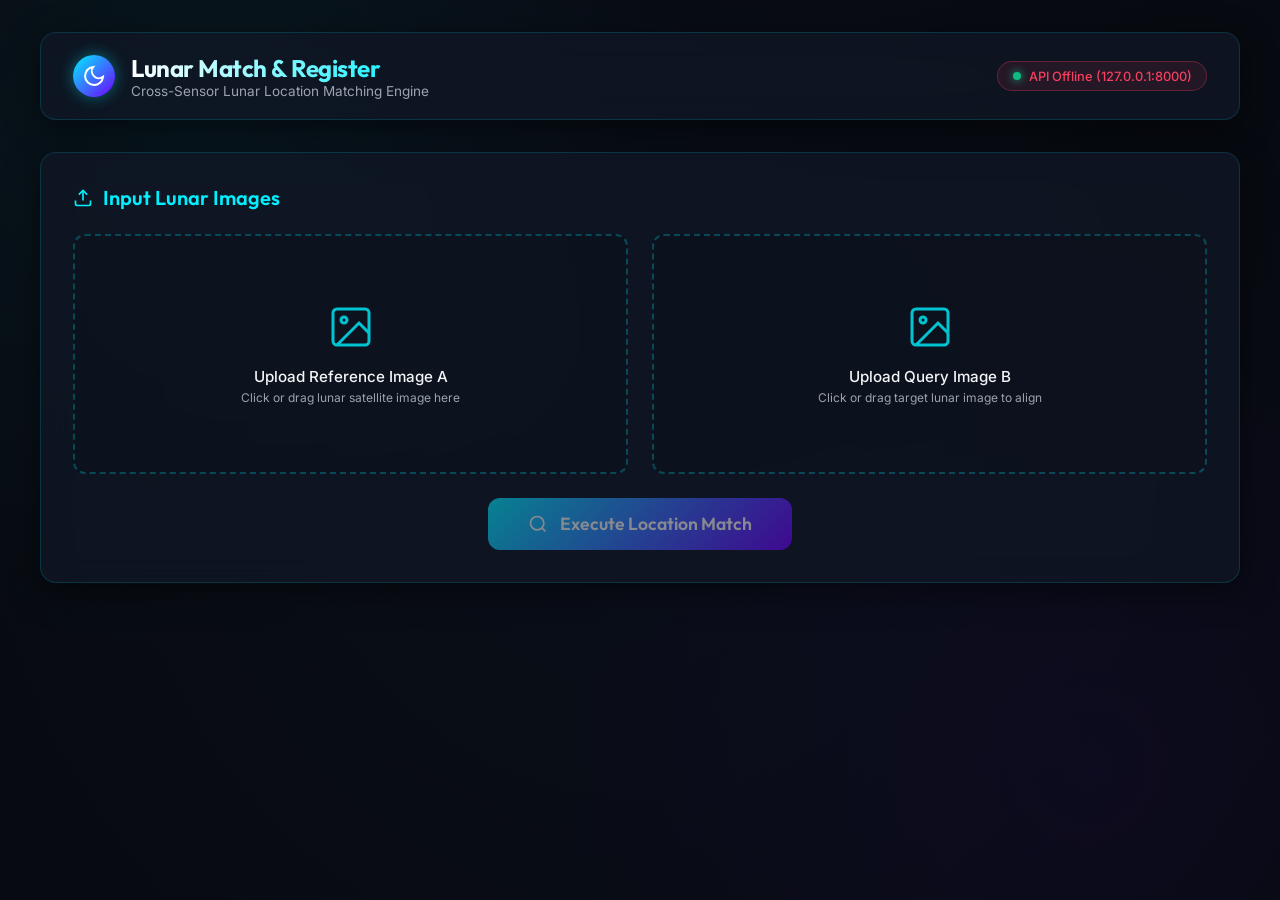
==== Lunar_matching_frontend.html @ 59555506 "made it into an api" ====
<!DOCTYPE html>
<html lang="en">
<head>
  <meta charset="UTF-8">
  <meta name="viewport" content="width=device-width, initial-scale=1.0">
  <title>Cross-Sensor Lunar Location Matching Engine</title>
  <link rel="preconnect" href="https://fonts.googleapis.com">
  <link rel="preconnect" href="https://fonts.gstatic.com" crossorigin>
  <link href="https://fonts.googleapis.com/css2?family=Inter:wght@300;400;500;600;700&family=Outfit:wght@400;500;600;700;800&family=JetBrains+Mono:wght@400;500&display=swap" rel="stylesheet">
  <style>
    :root {
      --bg-dark: #070a10;
      --card-bg: rgba(16, 23, 38, 0.75);
      --card-border: rgba(0, 240, 255, 0.15);
      --card-hover-border: rgba(0, 240, 255, 0.4);
      --accent-cyan: #00f0ff;
      --accent-purple: #7000ff;
      --accent-emerald: #10b981;
      --accent-amber: #f59e0b;
      --accent-rose: #f43f5e;
      --text-main: #f3f4f6;
      --text-muted: #9ca3af;
      --font-heading: 'Outfit', sans-serif;
      --font-body: 'Inter', sans-serif;
      --font-mono: 'JetBrains Mono', monospace;
    }

    * {
      box-sizing: border-box;
      margin: 0;
      padding: 0;
    }

    body {
      background-color: var(--bg-dark);
      background-image: 
        radial-gradient(circle at 15% 15%, rgba(0, 240, 255, 0.05) 0%, transparent 40%),
        radial-gradient(circle at 85% 85%, rgba(112, 0, 255, 0.05) 0%, transparent 40%),
        radial-gradient(circle at 50% 50%, rgba(10, 15, 26, 0.9) 0%, #070a10 100%);
      color: var(--text-main);
      font-family: var(--font-body);
      min-height: 100vh;
      display: flex;
      flex-direction: column;
      align-items: center;
      padding: 2rem 1.5rem;
    }

    /* Glassmorphism Container */
    .glass-panel {
      background: var(--card-bg);
      backdrop-filter: blur(16px);
      -webkit-backdrop-filter: blur(16px);
      border: 1px solid var(--card-border);
      border-radius: 16px;
      box-shadow: 0 8px 32px 0 rgba(0, 0, 0, 0.5);
      transition: all 0.3s ease;
    }

    .glass-panel:hover {
      border-color: var(--card-hover-border);
    }

    /* Header */
    header {
      width: 100%;
      max-width: 1200px;
      margin-bottom: 2rem;
      display: flex;
      justify-content: space-between;
      align-items: center;
      padding: 1.25rem 2rem;
    }

    .logo-container {
      display: flex;
      align-items: center;
      gap: 1rem;
    }

    .moon-icon {
      width: 42px;
      height: 42px;
      background: linear-gradient(135deg, var(--accent-cyan), var(--accent-purple));
      border-radius: 50%;
      display: flex;
      align-items: center;
      justify-content: center;
      box-shadow: 0 0 15px rgba(0, 240, 255, 0.4);
    }

    .moon-icon svg {
      width: 24px;
      height: 24px;
      fill: none;
      stroke: #ffffff;
      stroke-width: 2;
    }

    h1 {
      font-family: var(--font-heading);
      font-size: 1.5rem;
      font-weight: 700;
      background: linear-gradient(90deg, #ffffff, var(--accent-cyan));
      -webkit-background-clip: text;
      -webkit-text-fill-color: transparent;
      letter-spacing: -0.02em;
    }

    .subtitle {
      font-size: 0.85rem;
      color: var(--text-muted);
    }

    /* Health Badge */
    .status-badge {
      display: inline-flex;
      align-items: center;
      gap: 0.5rem;
      padding: 0.4rem 0.9rem;
      border-radius: 9999px;
      font-size: 0.8rem;
      font-weight: 500;
      background: rgba(16, 185, 129, 0.1);
      border: 1px solid rgba(16, 185, 129, 0.3);
      color: var(--accent-emerald);
    }

    .status-dot {
      width: 8px;
      height: 8px;
      border-radius: 50%;
      background-color: var(--accent-emerald);
      box-shadow: 0 0 8px var(--accent-emerald);
      animation: pulse 2s infinite;
    }

    @keyframes pulse {
      0% { opacity: 1; transform: scale(1); }
      50% { opacity: 0.4; transform: scale(1.2); }
      100% { opacity: 1; transform: scale(1); }
    }

    /* Main Grid */
    main {
      width: 100%;
      max-width: 1200px;
      display: grid;
      grid-template-columns: 1fr;
      gap: 2rem;
    }

    /* Upload Section */
    .upload-section {
      padding: 2rem;
    }

    .section-title {
      font-family: var(--font-heading);
      font-size: 1.25rem;
      font-weight: 600;
      margin-bottom: 1.5rem;
      display: flex;
      align-items: center;
      gap: 0.6rem;
      color: var(--accent-cyan);
    }

    .dropzone-grid {
      display: grid;
      grid-template-columns: 1fr 1fr;
      gap: 1.5rem;
      margin-bottom: 1.5rem;
    }

    @media (max-width: 768px) {
      .dropzone-grid { grid-template-columns: 1fr; }
    }

    .dropzone {
      border: 2px dashed rgba(0, 240, 255, 0.25);
      border-radius: 12px;
      padding: 2rem 1rem;
      text-align: center;
      cursor: pointer;
      background: rgba(10, 15, 26, 0.4);
      transition: all 0.25s ease;
      position: relative;
      overflow: hidden;
      min-height: 240px;
      display: flex;
      flex-direction: column;
      align-items: center;
      justify-content: center;
    }

    .dropzone:hover, .dropzone.dragover {
      border-color: var(--accent-cyan);
      background: rgba(0, 240, 255, 0.04);
      box-shadow: 0 0 20px rgba(0, 240, 255, 0.15);
    }

    .dropzone input[type="file"] {
      display: none;
    }

    .upload-icon {
      width: 48px;
      height: 48px;
      margin-bottom: 1rem;
      color: var(--accent-cyan);
      opacity: 0.8;
      transition: transform 0.2s ease;
    }

    .dropzone:hover .upload-icon {
      transform: translateY(-4px);
      opacity: 1;
    }

    .dropzone-text {
      font-size: 0.95rem;
      font-weight: 500;
      color: var(--text-main);
      margin-bottom: 0.3rem;
    }

    .dropzone-subtext {
      font-size: 0.75rem;
      color: var(--text-muted);
    }

    .preview-container {
      width: 100%;
      height: 100%;
      position: absolute;
      top: 0;
      left: 0;
      background: #0d1320;
      display: none;
      flex-direction: column;
      align-items: center;
      justify-content: center;
      padding: 0.75rem;
    }

    .preview-img {
      max-width: 100%;
      max-height: 160px;
      object-fit: contain;
      border-radius: 8px;
      border: 1px solid rgba(255, 255, 255, 0.1);
    }

    .preview-meta {
      font-size: 0.75rem;
      color: var(--text-muted);
      margin-top: 0.5rem;
      font-family: var(--font-mono);
    }

    .clear-btn {
      position: absolute;
      top: 10px;
      right: 10px;
      background: rgba(244, 63, 94, 0.2);
      border: 1px solid rgba(244, 63, 94, 0.4);
      color: var(--accent-rose);
      border-radius: 50%;
      width: 28px;
      height: 28px;
      display: flex;
      align-items: center;
      justify-content: center;
      cursor: pointer;
      transition: all 0.2s;
    }

    .clear-btn:hover {
      background: var(--accent-rose);
      color: #fff;
    }

    /* Action Button */
    .submit-container {
      display: flex;
      justify-content: center;
    }

    .match-btn {
      background: linear-gradient(135deg, var(--accent-cyan), var(--accent-purple));
      color: #ffffff;
      font-family: var(--font-heading);
      font-size: 1.1rem;
      font-weight: 600;
      border: none;
      padding: 0.9rem 2.5rem;
      border-radius: 12px;
      cursor: pointer;
      box-shadow: 0 4px 20px rgba(0, 240, 255, 0.3);
      transition: all 0.3s ease;
      display: flex;
      align-items: center;
      gap: 0.75rem;
    }

    .match-btn:hover:not(:disabled) {
      transform: translateY(-2px);
      box-shadow: 0 6px 25px rgba(0, 240, 255, 0.5);
    }

    .match-btn:disabled {
      opacity: 0.5;
      cursor: not-allowed;
      box-shadow: none;
    }

    /* Progress & Live Console Section */
    .progress-section {
      padding: 2rem;
      display: none;
    }

    .progress-header {
      display: flex;
      justify-content: space-between;
      align-items: center;
      margin-bottom: 1rem;
    }

    .stage-title {
      font-family: var(--font-heading);
      font-size: 1.1rem;
      color: var(--accent-cyan);
    }

    .progress-percent {
      font-family: var(--font-mono);
      font-size: 1.25rem;
      font-weight: 700;
      color: var(--accent-cyan);
    }

    .progress-bar-bg {
      width: 100%;
      height: 10px;
      background: rgba(255, 255, 255, 0.05);
      border-radius: 9999px;
      overflow: hidden;
      margin-bottom: 1.5rem;
      border: 1px solid rgba(0, 240, 255, 0.2);
    }

    .progress-bar-fill {
      height: 100%;
      width: 0%;
      background: linear-gradient(90deg, var(--accent-purple), var(--accent-cyan));
      border-radius: 9999px;
      transition: width 0.3s ease;
      box-shadow: 0 0 12px var(--accent-cyan);
    }

    .console-box {
      background: #080c14;
      border: 1px solid rgba(255, 255, 255, 0.08);
      border-radius: 8px;
      padding: 1rem;
      font-family: var(--font-mono);
      font-size: 0.8rem;
      color: #a7f3d0;
      max-height: 140px;
      overflow-y: auto;
      display: flex;
      flex-direction: column;
      gap: 0.4rem;
    }

    .console-line {
      display: flex;
      gap: 0.75rem;
    }

    .console-time {
      color: var(--text-muted);
    }

    /* Results Dashboard */
    .results-section {
      padding: 2rem;
      display: none;
    }

    .results-banner {
      padding: 1rem 1.5rem;
      border-radius: 12px;
      display: flex;
      align-items: center;
      justify-content: space-between;
      margin-bottom: 2rem;
    }

    .results-banner.success {
      background: rgba(16, 185, 129, 0.15);
      border: 1px solid rgba(16, 185, 129, 0.4);
      color: var(--accent-emerald);
    }

    .results-banner.uncertain {
      background: rgba(245, 158, 11, 0.15);
      border: 1px solid rgba(245, 158, 11, 0.4);
      color: var(--accent-amber);
    }

    .banner-title {
      font-family: var(--font-heading);
      font-size: 1.3rem;
      font-weight: 700;
      display: flex;
      align-items: center;
      gap: 0.6rem;
    }

    /* Metrics Grid */
    .metrics-grid {
      display: grid;
      grid-template-columns: repeat(auto-fit, minmax(200px, 1fr));
      gap: 1.25rem;
      margin-bottom: 2.5rem;
    }

    .metric-card {
      background: rgba(10, 15, 26, 0.5);
      border: 1px solid rgba(255, 255, 255, 0.08);
      border-radius: 12px;
      padding: 1.25rem;
      display: flex;
      flex-direction: column;
    }

    .metric-label {
      font-size: 0.8rem;
      color: var(--text-muted);
      margin-bottom: 0.5rem;
    }

    .metric-value {
      font-family: var(--font-heading);
      font-size: 1.6rem;
      font-weight: 700;
      color: var(--text-main);
    }

    .metric-sub {
      font-size: 0.75rem;
      color: var(--accent-cyan);
      margin-top: 0.25rem;
      font-family: var(--font-mono);
    }

    /* Transform Details Box */
    .transform-box {
      background: rgba(10, 15, 26, 0.6);
      border: 1px solid rgba(0, 240, 255, 0.2);
      border-radius: 12px;
      padding: 1.25rem;
      margin-bottom: 2.5rem;
      font-family: var(--font-mono);
      font-size: 0.85rem;
    }

    .transform-title {
      font-family: var(--font-heading);
      font-size: 1rem;
      color: var(--accent-cyan);
      margin-bottom: 0.75rem;
    }

    .transform-values {
      display: grid;
      grid-template-columns: repeat(auto-fit, minmax(180px, 1fr));
      gap: 1rem;
    }

    /* Visualizations Tabs & Gallery */
    .viz-header {
      font-family: var(--font-heading);
      font-size: 1.25rem;
      color: var(--accent-cyan);
      margin-bottom: 1rem;
    }

    .viz-tabs {
      display: flex;
      gap: 0.5rem;
      border-bottom: 1px solid rgba(255, 255, 255, 0.1);
      margin-bottom: 1.5rem;
      overflow-x: auto;
    }

    .tab-btn {
      background: none;
      border: none;
      color: var(--text-muted);
      font-size: 0.9rem;
      font-weight: 500;
      padding: 0.75rem 1.25rem;
      cursor: pointer;
      border-bottom: 2px solid transparent;
      transition: all 0.2s ease;
      white-space: nowrap;
    }

    .tab-btn.active {
      color: var(--accent-cyan);
      border-bottom-color: var(--accent-cyan);
    }

    .tab-btn:hover:not(.active) {
      color: var(--text-main);
    }

    .viz-content {
      width: 100%;
      min-height: 380px;
      display: flex;
      flex-direction: column;
      align-items: center;
      justify-content: center;
      background: #05080e;
      border: 1px solid rgba(255, 255, 255, 0.08);
      border-radius: 12px;
      padding: 1rem;
      position: relative;
    }

    .viz-display-img {
      max-width: 100%;
      max-height: 550px;
      object-fit: contain;
      border-radius: 8px;
      box-shadow: 0 4px 20px rgba(0, 0, 0, 0.6);
    }

    .viz-caption {
      margin-top: 1rem;
      font-size: 0.85rem;
      color: var(--text-muted);
      text-align: center;
    }

    /* Modal for Image Zoom */
    .modal-overlay {
      position: fixed;
      top: 0;
      left: 0;
      width: 100vw;
      height: 100vh;
      background: rgba(0, 0, 0, 0.85);
      backdrop-filter: blur(8px);
      z-index: 1000;
      display: none;
      align-items: center;
      justify-content: center;
      padding: 2rem;
    }

    .modal-img {
      max-width: 95vw;
      max-height: 90vh;
      object-fit: contain;
      border-radius: 8px;
      border: 1px solid var(--accent-cyan);
    }
  </style>
</head>
<body>

  <!-- Header -->
  <header class="glass-panel">
    <div class="logo-container">
      <div class="moon-icon">
        <svg viewBox="0 0 24 24"><path d="M21 12.79A9 9 0 1 1 11.21 3 7 7 0 0 0 21 12.79z"></path></svg>
      </div>
      <div>
        <h1>Lunar Match & Register</h1>
        <div class="subtitle">Cross-Sensor Lunar Location Matching Engine</div>
      </div>
    </div>
    <div class="status-badge" id="healthBadge">
      <div class="status-dot"></div>
      <span id="healthText">Connecting...</span>
    </div>
  </header>

  <main>
    <!-- Upload Section -->
    <section class="glass-panel upload-section">
      <div class="section-title">
        <svg width="20" height="20" viewBox="0 0 24 24" fill="none" stroke="currentColor" stroke-width="2"><path d="M21 15v4a2 2 0 0 1-2 2H5a2 2 0 0 1-2-2v-4"/><polyline points="17 8 12 3 7 8"/><line x1="12" y1="3" x2="12" y2="15"/></svg>
        Input Lunar Images
      </div>

      <div class="dropzone-grid">
        <!-- Dropzone A -->
        <div class="dropzone" id="dzA" onclick="document.getElementById('fileA').click()">
          <input type="file" id="fileA" accept="image/*" onchange="handleFileSelect(event, 'A')">
          <svg class="upload-icon" viewBox="0 0 24 24" fill="none" stroke="currentColor" stroke-width="1.5"><rect x="3" y="3" width="18" height="18" rx="2" ry="2"/><circle cx="8.5" cy="8.5" r="1.5"/><polyline points="21 15 16 10 5 21"/></svg>
          <div class="dropzone-text">Upload Reference Image A</div>
          <div class="dropzone-subtext">Click or drag lunar satellite image here</div>

          <div class="preview-container" id="prevBoxA">
            <button type="button" class="clear-btn" onclick="clearFile(event, 'A')">&times;</button>
            <img id="imgA" class="preview-img" alt="Image A Preview">
            <div class="preview-meta" id="metaA"></div>
          </div>
        </div>

        <!-- Dropzone B -->
        <div class="dropzone" id="dzB" onclick="document.getElementById('fileB').click()">
          <input type="file" id="fileB" accept="image/*" onchange="handleFileSelect(event, 'B')">
          <svg class="upload-icon" viewBox="0 0 24 24" fill="none" stroke="currentColor" stroke-width="1.5"><rect x="3" y="3" width="18" height="18" rx="2" ry="2"/><circle cx="8.5" cy="8.5" r="1.5"/><polyline points="21 15 16 10 5 21"/></svg>
          <div class="dropzone-text">Upload Query Image B</div>
          <div class="dropzone-subtext">Click or drag target lunar image to align</div>

          <div class="preview-container" id="prevBoxB">
            <button type="button" class="clear-btn" onclick="clearFile(event, 'B')">&times;</button>
            <img id="imgB" class="preview-img" alt="Image B Preview">
            <div class="preview-meta" id="metaB"></div>
          </div>
        </div>
      </div>

      <div class="submit-container">
        <button class="match-btn" id="matchBtn" onclick="startMatchingJob()" disabled>
          <svg width="20" height="20" viewBox="0 0 24 24" fill="none" stroke="currentColor" stroke-width="2"><circle cx="11" cy="11" r="8"/><line x1="21" y1="21" x2="16.65" y2="16.65"/></svg>
          Execute Location Match
        </button>
      </div>
    </section>

    <!-- Live Progress Section -->
    <section class="glass-panel progress-section" id="progressSection">
      <div class="progress-header">
        <div class="stage-title" id="stageTitle">Initializing Job...</div>
        <div class="progress-percent" id="progressPercent">0%</div>
      </div>
      <div class="progress-bar-bg">
        <div class="progress-bar-fill" id="progressBar"></div>
      </div>
      <div class="console-box" id="consoleBox">
        <div class="console-line">
          <span class="console-time">[00:00:00]</span>
          <span>Job enqueued. Connecting to Live Progress Service (SSE)...</span>
        </div>
      </div>
    </section>

    <!-- Results & Visualizations Section -->
    <section class="glass-panel results-section" id="resultsSection">
      <!-- Banner -->
      <div class="results-banner success" id="resultsBanner">
        <div class="banner-title" id="bannerTitle">
          <svg width="24" height="24" viewBox="0 0 24 24" fill="none" stroke="currentColor" stroke-width="2.5"><polyline points="20 6 9 17 4 12"/></svg>
          Location Match Successful
        </div>
        <div id="bannerSub">Geometric consensus achieved</div>
      </div>

      <!-- Key Metrics -->
      <div class="metrics-grid">
        <div class="metric-card">
          <div class="metric-label">Inlier Correspondences</div>
          <div class="metric-value" id="valInliers">0</div>
          <div class="metric-sub" id="subCorrs">Total Candidate Ties: 0</div>
        </div>
        <div class="metric-card">
          <div class="metric-label">Inlier Ratio</div>
          <div class="metric-value" id="valRatio">0.0%</div>
          <div class="metric-sub">RANSAC Consensus</div>
        </div>
        <div class="metric-card">
          <div class="metric-label">Reprojection RMSE</div>
          <div class="metric-value" id="valRmse">0.00 px</div>
          <div class="metric-sub" id="valQuality">EXCELLENT</div>
        </div>
        <div class="metric-card">
          <div class="metric-label">Match Confidence</div>
          <div class="metric-value" id="valConfidence">0.0%</div>
          <div class="metric-sub">Geometric Certainty</div>
        </div>
      </div>

      <!-- Transform Details -->
      <div class="transform-box">
        <div class="transform-title">Estimated Planar Similarity Transform (2D)</div>
        <div class="transform-values">
          <div>Scale Factor: <span style="color:var(--accent-cyan)" id="tfScale">1.000</span></div>
          <div>Rotation Angle: <span style="color:var(--accent-cyan)" id="tfRot">0.00°</span></div>
          <div>Translation X: <span style="color:var(--accent-cyan)" id="tfTx">0.00 px</span></div>
          <div>Translation Y: <span style="color:var(--accent-cyan)" id="tfTy">0.00 px</span></div>
        </div>
      </div>

      <!-- Explainability Visualizations -->
      <div class="viz-header">Explainable Matching & Registration Assets</div>
      <div class="viz-tabs">
        <button class="tab-btn active" onclick="switchTab('correspondence')">Correspondences Plot</button>
        <button class="tab-btn" onclick="switchTab('overlay')">Registration Overlay (False Color)</button>
        <button class="tab-btn" onclick="switchTab('checkerboard')">Checkerboard Comparison</button>
        <button class="tab-btn" onclick="switchTab('cmap_a')">Image A Match Evidence Map</button>
        <button class="tab-btn" onclick="switchTab('cmap_b')">Image B Match Evidence Map</button>
      </div>

      <div class="viz-content">
        <img id="vizDisplayImg" class="viz-display-img" alt="Visualization Asset" onclick="openModal(this.src)" style="cursor:zoom-in;">
        <div class="viz-caption" id="vizCaption">Click image to inspect in full resolution</div>
      </div>
    </section>
  </main>

  <!-- Fullscreen Modal -->
  <div class="modal-overlay" id="modalOverlay" onclick="closeModal()">
    <img id="modalImg" class="modal-img" alt="Full Resolution Asset">
  </div>

  <script>
    const API_BASE = "http://127.0.0.1:8000";
    let fileObjA = null;
    let fileObjB = null;
    let currentJobId = null;
    let activeVisualizations = {};

    // Initial Health Check
    async function checkHealth() {
      const badge = document.getElementById("healthBadge");
      const text = document.getElementById("healthText");
      try {
        const res = await fetch(`${API_BASE}/health`);
        if (res.ok) {
          const data = await res.json();
          text.textContent = data.model_available ? "API Ready & Model Loaded" : "API Online (Model Loading)";
          badge.style.background = "rgba(16, 185, 129, 0.1)";
          badge.style.borderColor = "rgba(16, 185, 129, 0.3)";
          badge.style.color = "var(--accent-emerald)";
        } else {
          throw new Error("HTTP error");
        }
      } catch (err) {
        text.textContent = "API Offline (127.0.0.1:8000)";
        badge.style.background = "rgba(244, 63, 94, 0.1)";
        badge.style.borderColor = "rgba(244, 63, 94, 0.3)";
        badge.style.color = "var(--accent-rose)";
      }
    }
    checkHealth();
    setInterval(checkHealth, 10000);

    // Drag and Drop Handling
    ['dzA', 'dzB'].forEach(id => {
      const dz = document.getElementById(id);
      const targetKey = id === 'dzA' ? 'A' : 'B';
      dz.addEventListener('dragover', (e) => { e.preventDefault(); dz.classList.add('dragover'); });
      dz.addEventListener('dragleave', () => dz.classList.remove('dragover'));
      dz.addEventListener('drop', (e) => {
        e.preventDefault();
        dz.classList.remove('dragover');
        if (e.dataTransfer.files && e.dataTransfer.files[0]) {
          processSelectedFile(e.dataTransfer.files[0], targetKey);
        }
      });
    });

    function handleFileSelect(event, key) {
      if (event.target.files && event.target.files[0]) {
        processSelectedFile(event.target.files[0], key);
      }
    }

    function processSelectedFile(file, key) {
      if (key === 'A') fileObjA = file;
      else fileObjB = file;

      const prevBox = document.getElementById(`prevBox${key}`);
      const img = document.getElementById(`img${key}`);
      const meta = document.getElementById(`meta${key}`);

      const reader = new FileReader();
      reader.onload = function(e) {
        img.src = e.target.result;
        prevBox.style.display = 'flex';
        meta.textContent = `${file.name} (${(file.size / 1024).toFixed(1)} KB)`;
      };
      reader.readAsDataURL(file);

      updateMatchButton();
    }

    function clearFile(event, key) {
      event.stopPropagation();
      if (key === 'A') {
        fileObjA = null;
        document.getElementById('fileA').value = '';
        document.getElementById('prevBoxA').style.display = 'none';
      } else {
        fileObjB = null;
        document.getElementById('fileB').value = '';
        document.getElementById('prevBoxB').style.display = 'none';
      }
      updateMatchButton();
    }

    function updateMatchButton() {
      const btn = document.getElementById("matchBtn");
      btn.disabled = !(fileObjA && fileObjB);
    }

    // Submit Job & Listen to Progress
    async function startMatchingJob() {
      if (!fileObjA || !fileObjB) return;

      // UI Reset
      document.getElementById("matchBtn").disabled = true;
      document.getElementById("progressSection").style.display = "block";
      document.getElementById("resultsSection").style.display = "none";
      document.getElementById("consoleBox").innerHTML = "";

      logConsole("Enqueuing match job to backend...");
      updateProgress(0.0, "Submitting files", "loading");

      const formData = new FormData();
      formData.append("image_a", fileObjA);
      formData.append("image_b", fileObjB);

      try {
        const res = await fetch(`${API_BASE}/match`, {
          method: "POST",
          body: formData,
        });

        if (!res.ok) {
          const errData = await res.json();
          throw new Error(errData.detail || "Submission failed");
        }

        const data = await res.json();
        currentJobId = data.job_id;
        logConsole(`Job created successfully [ID: ${currentJobId}]`);

        // Connect SSE Progress
        connectSSE(currentJobId);

      } catch (err) {
        logConsole(`ERROR: ${err.message}`);
        document.getElementById("stageTitle").textContent = "Submission Failed";
        document.getElementById("matchBtn").disabled = false;
      }
    }

    function connectSSE(jobId) {
      const eventSource = new EventSource(`${API_BASE}/match/${jobId}/events`);

      eventSource.addEventListener("progress", (e) => {
        const data = JSON.parse(e.data);
        updateProgress(data.progress, data.message, data.stage);
        logConsole(`[${data.stage}] ${data.message}`);
      });

      eventSource.addEventListener("completed", (e) => {
        eventSource.close();
        logConsole("Matching and registration completed successfully.");
        fetchFinalResult(jobId);
      });

      eventSource.addEventListener("failed", (e) => {
        eventSource.close();
        const err = JSON.parse(e.data);
        logConsole(`FAILED: ${err.error || "Matching execution failed"}`);
        document.getElementById("stageTitle").textContent = "Execution Failed";
        document.getElementById("matchBtn").disabled = false;
      });

      eventSource.onerror = (err) => {
        eventSource.close();
        // Fallback to polling if SSE closes or disconnects
        pollFallback(jobId);
      };
    }

    async function pollFallback(jobId) {
      logConsole("SSE stream disconnected. Switching to status polling...");
      let interval = setInterval(async () => {
        try {
          const res = await fetch(`${API_BASE}/match/${jobId}`);
          const data = await res.json();
          if (data.progress) {
            updateProgress(data.progress.progress, data.progress.message, data.progress.stage);
          }
          if (data.status === "completed") {
            clearInterval(interval);
            fetchFinalResult(jobId);
          } else if (data.status === "failed") {
            clearInterval(interval);
            logConsole(`FAILED: ${data.error || "Job failed"}`);
            document.getElementById("matchBtn").disabled = false;
          }
        } catch (e) {
          clearInterval(interval);
        }
      }, 1000);
    }

    function updateProgress(ratio, message, stage) {
      const pct = Math.round((ratio || 0) * 100);
      document.getElementById("progressBar").style.width = `${pct}%`;
      document.getElementById("progressPercent").textContent = `${pct}%`;
      document.getElementById("stageTitle").textContent = message || stage;
    }

    function logConsole(msg) {
      const box = document.getElementById("consoleBox");
      const time = new Date().toTimeString().split(" ")[0];
      const line = document.createElement("div");
      line.className = "console-line";
      line.innerHTML = `<span class="console-time">[${time}]</span><span>${msg}</span>`;
      box.appendChild(line);
      box.scrollTop = box.scrollHeight;
    }

    // Fetch and Display Results
    async function fetchFinalResult(jobId) {
      try {
        const res = await fetch(`${API_BASE}/match/${jobId}`);
        const data = await res.json();

        if (data.result) {
          displayResults(data.result, data.visualizations);
        }
      } catch (err) {
        logConsole(`Error loading results: ${err.message}`);
      } finally {
        document.getElementById("matchBtn").disabled = false;
      }
    }

    function displayResults(res, viz) {
      document.getElementById("resultsSection").style.display = "block";
      document.getElementById("resultsSection").scrollIntoView({ behavior: 'smooth' });

      const banner = document.getElementById("resultsBanner");
      const bTitle = document.getElementById("bannerTitle");
      const bSub = document.getElementById("bannerSub");

      if (res.matched) {
        banner.className = "results-banner success";
        bTitle.innerHTML = `<svg width="24" height="24" viewBox="0 0 24 24" fill="none" stroke="currentColor" stroke-width="2.5"><polyline points="20 6 9 17 4 12"/></svg> Location Match Successful`;
        bSub.textContent = "Geometric consensus achieved via hybrid RANSAC";
      } else {
        banner.className = "results-banner uncertain";
        bTitle.innerHTML = `<svg width="24" height="24" viewBox="0 0 24 24" fill="none" stroke="currentColor" stroke-width="2.5"><circle cx="12" cy="12" r="10"/><line x1="12" y1="8" x2="12" y2="12"/><line x1="12" y1="16" x2="12.01" y2="16"/></svg> Match Uncertain / No Consensus`;
        bSub.textContent = res.failure_reason || "Insufficient spatial inliers for registration";
      }

      document.getElementById("valInliers").textContent = res.inliers;
      document.getElementById("subCorrs").textContent = `Total Candidate Ties: ${res.correspondences}`;
      document.getElementById("valRatio").textContent = `${(res.inlier_ratio * 100).toFixed(1)}%`;
      document.getElementById("valRmse").textContent = res.rmse ? `${res.rmse.toFixed(2)} px` : 'N/A';
      document.getElementById("valQuality").textContent = res.quality || 'N/A';
      document.getElementById("valConfidence").textContent = `${(res.confidence * 100).toFixed(1)}%`;

      if (res.transform) {
        document.getElementById("tfScale").textContent = res.transform.scale.toFixed(4);
        document.getElementById("tfRot").textContent = `${res.transform.rotation_deg.toFixed(2)}°`;
        document.getElementById("tfTx").textContent = `${res.transform.translation.x.toFixed(2)} px`;
        document.getElementById("tfTy").textContent = `${res.transform.translation.y.toFixed(2)} px`;
      } else {
        document.getElementById("tfScale").textContent = "N/A";
        document.getElementById("tfRot").textContent = "N/A";
        document.getElementById("tfTx").textContent = "N/A";
        document.getElementById("tfTy").textContent = "N/A";
      }

      // Store visualization asset URLs
      if (viz) {
        activeVisualizations = {
          correspondence: viz.correspondence_image ? `${API_BASE}${viz.correspondence_image}` : null,
          overlay: viz.registration_overlay ? `${API_BASE}${viz.registration_overlay}` : null,
          checkerboard: viz.checkerboard ? `${API_BASE}${viz.checkerboard}` : null,
          cmap_a: viz.confidence_map_a ? `${API_BASE}${viz.confidence_map_a}` : null,
          cmap_b: viz.confidence_map_b ? `${API_BASE}${viz.confidence_map_b}` : null,
        };
        switchTab('correspondence');
      }
    }

    function switchTab(key) {
      document.querySelectorAll('.tab-btn').forEach(btn => btn.classList.remove('active'));
      const activeBtn = Array.from(document.querySelectorAll('.tab-btn')).find(b => b.getAttribute('onclick').includes(key));
      if (activeBtn) activeBtn.classList.add('active');

      const img = document.getElementById("vizDisplayImg");
      const caption = document.getElementById("vizCaption");
      const url = activeVisualizations[key];

      if (url) {
        img.src = url;
        img.style.display = "block";
        caption.textContent = `Click image to inspect asset in full resolution (${key})`;
      } else {
        img.style.display = "none";
        caption.textContent = "Visualization asset not available for this run.";
      }
    }

    function openModal(src) {
      if (!src) return;
      document.getElementById("modalImg").src = src;
      document.getElementById("modalOverlay").style.display = "flex";
    }

    function closeModal() {
      document.getElementById("modalOverlay").style.display = "none";
    }
  </script>
</body>
</html>
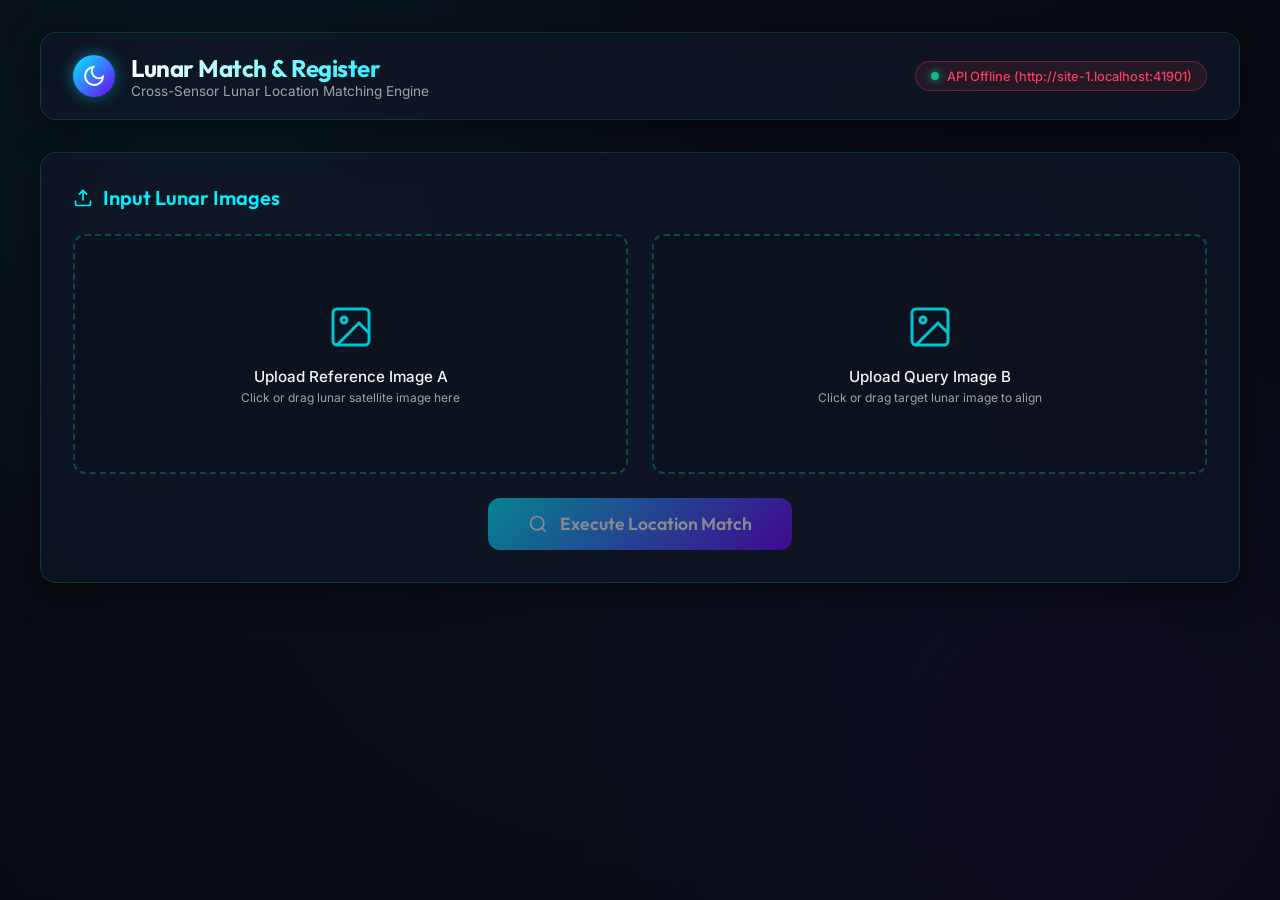
==== commit a914fa5e: "Fix API_BASE for live Render deployment" ====
--- a/Lunar_matching_frontend.html
+++ b/Lunar_matching_frontend.html
@@ -724,7 +724,7 @@
   </div>
 
   <script>
-    const API_BASE = "http://127.0.0.1:8000";
+    const API_BASE = window.location.origin.startsWith("http") ? window.location.origin : "http://127.0.0.1:8000";
     let fileObjA = null;
     let fileObjB = null;
     let currentJobId = null;
@@ -746,7 +746,7 @@
           throw new Error("HTTP error");
         }
       } catch (err) {
-        text.textContent = "API Offline (127.0.0.1:8000)";
+        text.textContent = `API Offline (${API_BASE})`;
         badge.style.background = "rgba(244, 63, 94, 0.1)";
         badge.style.borderColor = "rgba(244, 63, 94, 0.3)";
         badge.style.color = "var(--accent-rose)";
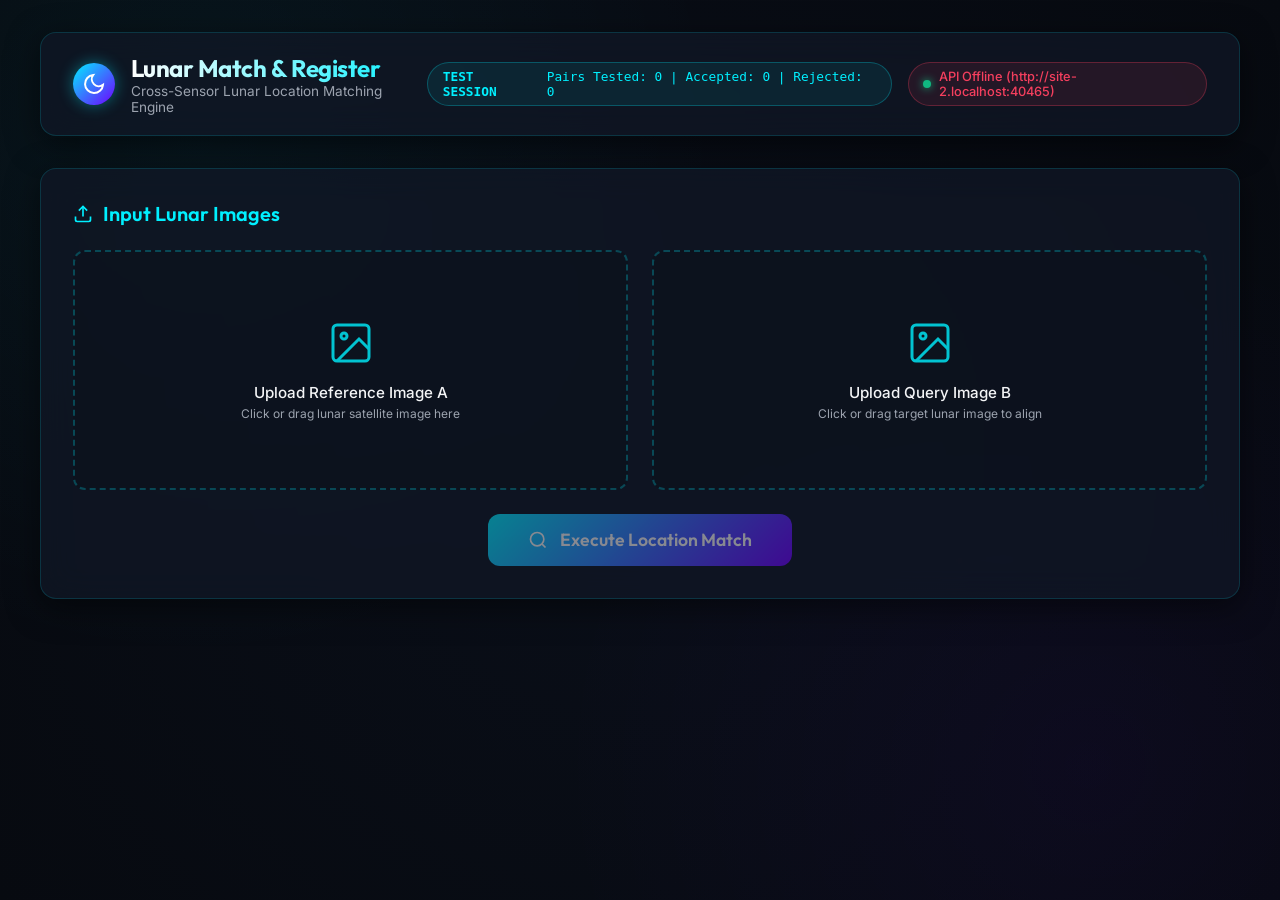
==== commit 622080e8: "chnages evalution mextix" ====
--- a/Lunar_matching_frontend.html
+++ b/Lunar_matching_frontend.html
@@ -103,6 +103,7 @@
       font-weight: 700;
       background: linear-gradient(90deg, #ffffff, var(--accent-cyan));
       -webkit-background-clip: text;
+      background-clip: text;
       -webkit-text-fill-color: transparent;
       letter-spacing: -0.02em;
     }
@@ -405,6 +406,12 @@
       color: var(--accent-emerald);
     }
 
+    .results-banner.rejected {
+      background: rgba(244, 63, 94, 0.15);
+      border: 1px solid rgba(244, 63, 94, 0.4);
+      color: var(--accent-rose);
+    }
+
     .results-banner.uncertain {
       background: rgba(245, 158, 11, 0.15);
       border: 1px solid rgba(245, 158, 11, 0.4);
@@ -418,6 +425,289 @@
       display: flex;
       align-items: center;
       gap: 0.6rem;
+    }
+
+    /* Session Counter Header Badge */
+    .header-right {
+      display: flex;
+      align-items: center;
+      gap: 1rem;
+    }
+
+    .session-counter-badge {
+      display: flex;
+      align-items: center;
+      gap: 0.75rem;
+      padding: 0.4rem 0.9rem;
+      border-radius: 9999px;
+      font-size: 0.8rem;
+      font-family: var(--font-mono);
+      background: rgba(0, 240, 255, 0.08);
+      border: 1px solid rgba(0, 240, 255, 0.25);
+      color: var(--accent-cyan);
+    }
+
+    /* Rejection Callout Box */
+    .rejection-box {
+      background: rgba(244, 63, 94, 0.08);
+      border: 1px solid rgba(244, 63, 94, 0.35);
+      border-radius: 12px;
+      padding: 1.25rem 1.5rem;
+      margin-bottom: 2rem;
+    }
+
+    .rejection-title {
+      font-family: var(--font-heading);
+      font-size: 1.1rem;
+      font-weight: 700;
+      color: var(--accent-rose);
+      display: flex;
+      align-items: center;
+      gap: 0.5rem;
+      margin-bottom: 0.5rem;
+    }
+
+    .rejection-reason {
+      font-size: 0.95rem;
+      font-weight: 500;
+      color: #fca5a5;
+      margin-bottom: 0.5rem;
+    }
+
+    .rejection-note {
+      font-size: 0.8rem;
+      color: var(--text-muted);
+      font-style: italic;
+    }
+
+    /* Match Acceptance Decision Section */
+    .acceptance-panel {
+      background: rgba(10, 15, 26, 0.6);
+      border: 1px solid rgba(0, 240, 255, 0.2);
+      border-radius: 12px;
+      padding: 1.5rem;
+      margin-bottom: 2rem;
+    }
+
+    .acceptance-header {
+      display: flex;
+      justify-content: space-between;
+      align-items: center;
+      flex-wrap: wrap;
+      gap: 1rem;
+      margin-bottom: 1.5rem;
+      padding-bottom: 1rem;
+      border-bottom: 1px solid rgba(255, 255, 255, 0.08);
+    }
+
+    .acceptance-decision-badge {
+      font-family: var(--font-heading);
+      font-size: 1.2rem;
+      font-weight: 800;
+      padding: 0.4rem 1.25rem;
+      border-radius: 8px;
+      letter-spacing: 0.05em;
+    }
+
+    .acceptance-decision-badge.accepted {
+      background: rgba(16, 185, 129, 0.2);
+      border: 1px solid rgba(16, 185, 129, 0.5);
+      color: var(--accent-emerald);
+      box-shadow: 0 0 15px rgba(16, 185, 129, 0.2);
+    }
+
+    .acceptance-decision-badge.rejected {
+      background: rgba(244, 63, 94, 0.2);
+      border: 1px solid rgba(244, 63, 94, 0.5);
+      color: var(--accent-rose);
+      box-shadow: 0 0 15px rgba(244, 63, 94, 0.2);
+    }
+
+    .score-container {
+      text-align: right;
+    }
+
+    .score-value {
+      font-family: var(--font-heading);
+      font-size: 1.5rem;
+      font-weight: 700;
+      color: var(--accent-cyan);
+    }
+
+    .score-subtext {
+      font-size: 0.72rem;
+      color: var(--text-muted);
+      font-style: italic;
+    }
+
+    /* Acceptance Standard & Checks */
+    .checks-section-title {
+      font-family: var(--font-heading);
+      font-size: 1.05rem;
+      font-weight: 600;
+      color: var(--text-main);
+      margin-bottom: 1rem;
+      display: flex;
+      align-items: center;
+      justify-content: space-between;
+    }
+
+    .checks-grid {
+      display: grid;
+      grid-template-columns: repeat(auto-fit, minmax(260px, 1fr));
+      gap: 1rem;
+      margin-bottom: 1.5rem;
+    }
+
+    .check-card {
+      background: rgba(8, 12, 20, 0.6);
+      border: 1px solid rgba(255, 255, 255, 0.08);
+      border-radius: 10px;
+      padding: 1rem;
+      display: flex;
+      flex-direction: column;
+      gap: 0.4rem;
+      transition: border-color 0.2s ease;
+    }
+
+    .check-card.pass {
+      border-left: 4px solid var(--accent-emerald);
+    }
+
+    .check-card.fail {
+      border-left: 4px solid var(--accent-rose);
+    }
+
+    .check-header {
+      display: flex;
+      justify-content: space-between;
+      align-items: center;
+    }
+
+    .check-name {
+      font-weight: 600;
+      font-size: 0.9rem;
+      color: var(--text-main);
+    }
+
+    .check-status-pill {
+      font-family: var(--font-mono);
+      font-size: 0.7rem;
+      font-weight: 700;
+      padding: 0.2rem 0.5rem;
+      border-radius: 4px;
+    }
+
+    .check-status-pill.pass {
+      background: rgba(16, 185, 129, 0.2);
+      color: var(--accent-emerald);
+    }
+
+    .check-status-pill.fail {
+      background: rgba(244, 63, 94, 0.2);
+      color: var(--accent-rose);
+    }
+
+    .check-val-row {
+      font-family: var(--font-mono);
+      font-size: 0.85rem;
+      color: var(--accent-cyan);
+    }
+
+    .check-reason {
+      font-size: 0.75rem;
+      color: var(--text-muted);
+    }
+
+    /* Flow Diagram Panel (Raw Geometry vs Acceptance) */
+    .flow-box {
+      background: rgba(8, 12, 20, 0.4);
+      border: 1px dashed rgba(0, 240, 255, 0.25);
+      border-radius: 12px;
+      padding: 1.25rem;
+      margin-bottom: 2rem;
+    }
+
+    .flow-title {
+      font-family: var(--font-heading);
+      font-size: 0.95rem;
+      font-weight: 600;
+      color: var(--accent-cyan);
+      margin-bottom: 0.75rem;
+    }
+
+    .flow-steps {
+      display: flex;
+      align-items: center;
+      justify-content: space-between;
+      gap: 0.5rem;
+      flex-wrap: wrap;
+    }
+
+    .flow-step {
+      flex: 1;
+      min-width: 180px;
+      background: rgba(16, 23, 38, 0.8);
+      border: 1px solid rgba(255, 255, 255, 0.08);
+      border-radius: 8px;
+      padding: 0.75rem 1rem;
+    }
+
+    .flow-step-num {
+      font-family: var(--font-mono);
+      font-size: 0.7rem;
+      color: var(--accent-purple);
+      text-transform: uppercase;
+      margin-bottom: 0.2rem;
+    }
+
+    .flow-step-heading {
+      font-weight: 600;
+      font-size: 0.85rem;
+      color: var(--text-main);
+      margin-bottom: 0.2rem;
+    }
+
+    .flow-step-desc {
+      font-size: 0.73rem;
+      color: var(--text-muted);
+    }
+
+    .flow-arrow {
+      color: var(--accent-cyan);
+      font-size: 1.2rem;
+      font-weight: bold;
+    }
+
+    /* Results Action Bar */
+    .action-bar {
+      display: flex;
+      gap: 1rem;
+      justify-content: flex-end;
+      margin-bottom: 2rem;
+      flex-wrap: wrap;
+    }
+
+    .secondary-btn {
+      background: rgba(255, 255, 255, 0.05);
+      border: 1px solid rgba(255, 255, 255, 0.15);
+      color: var(--text-main);
+      font-family: var(--font-heading);
+      font-size: 0.9rem;
+      font-weight: 500;
+      padding: 0.6rem 1.25rem;
+      border-radius: 8px;
+      cursor: pointer;
+      display: flex;
+      align-items: center;
+      gap: 0.5rem;
+      transition: all 0.2s ease;
+    }
+
+    .secondary-btn:hover {
+      background: rgba(0, 240, 255, 0.1);
+      border-color: var(--accent-cyan);
+      color: var(--accent-cyan);
     }
 
     /* Metrics Grid */
@@ -586,9 +876,15 @@
         <div class="subtitle">Cross-Sensor Lunar Location Matching Engine</div>
       </div>
     </div>
-    <div class="status-badge" id="healthBadge">
-      <div class="status-dot"></div>
-      <span id="healthText">Connecting...</span>
+    <div class="header-right">
+      <div class="session-counter-badge" id="sessionCounterBadge">
+        <span style="font-weight:700;">TEST SESSION</span>
+        <span id="sessionCounterText">Pairs Tested: 0 | Accepted: 0 | Rejected: 0</span>
+      </div>
+      <div class="status-badge" id="healthBadge">
+        <div class="status-dot"></div>
+        <span id="healthText">Connecting...</span>
+      </div>
     </div>
   </header>
 
@@ -657,16 +953,40 @@
 
     <!-- Results & Visualizations Section -->
     <section class="glass-panel results-section" id="resultsSection">
+      <!-- Action Bar (Top of Results) -->
+      <div class="action-bar">
+        <button class="secondary-btn" id="copyDiagBtn" onclick="copyDiagnostics()">
+          <svg width="16" height="16" viewBox="0 0 24 24" fill="none" stroke="currentColor" stroke-width="2"><rect x="9" y="9" width="13" height="13" rx="2" ry="2"/><path d="M5 15H4a2 2 0 0 1-2-2V4a2 2 0 0 1 2-2h9a2 2 0 0 1 2 2v1"/></svg>
+          <span id="copyDiagText">Copy Diagnostics</span>
+        </button>
+        <button class="secondary-btn" onclick="resetForAnotherPair()">
+          <svg width="16" height="16" viewBox="0 0 24 24" fill="none" stroke="currentColor" stroke-width="2"><polyline points="1 4 1 10 7 10"/><path d="M3.51 15a9 9 0 1 0 2.13-9.36L1 10"/></svg>
+          Test Another Pair
+        </button>
+      </div>
+
       <!-- Banner -->
       <div class="results-banner success" id="resultsBanner">
         <div class="banner-title" id="bannerTitle">
           <svg width="24" height="24" viewBox="0 0 24 24" fill="none" stroke="currentColor" stroke-width="2.5"><polyline points="20 6 9 17 4 12"/></svg>
-          Location Match Successful
+          LOCATION MATCH ACCEPTED
         </div>
-        <div id="bannerSub">Geometric consensus achieved</div>
-      </div>
-
-      <!-- Key Metrics -->
+        <div id="bannerSub">Acceptance criteria satisfied</div>
+      </div>
+
+      <!-- Rejected Match Callout Box -->
+      <div class="rejection-box" id="rejectionBox" style="display:none;">
+        <div class="rejection-title">
+          <svg width="20" height="20" viewBox="0 0 24 24" fill="none" stroke="currentColor" stroke-width="2.5"><circle cx="12" cy="12" r="10"/><line x1="12" y1="8" x2="12" y2="12"/><line x1="12" y1="16" x2="12.01" y2="16"/></svg>
+          Why was this match rejected?
+        </div>
+        <div class="rejection-reason" id="rejectionReasonText">Insufficient geometric evidence.</div>
+        <div class="rejection-note" id="rejectionNoteText">
+          RANSAC found a geometrically consistent subset, but the evidence did not satisfy the location-match acceptance standard.
+        </div>
+      </div>
+
+      <!-- 5 Key Metrics Grid -->
       <div class="metrics-grid">
         <div class="metric-card">
           <div class="metric-label">Inlier Correspondences</div>
@@ -686,7 +1006,61 @@
         <div class="metric-card">
           <div class="metric-label">Match Confidence</div>
           <div class="metric-value" id="valConfidence">0.0%</div>
-          <div class="metric-sub">Geometric Certainty</div>
+          <div class="metric-sub">Pipeline Certainty</div>
+        </div>
+        <div class="metric-card">
+          <div class="metric-label">Spatial Coverage</div>
+          <div class="metric-value" id="valCoverage">0.0%</div>
+          <div class="metric-sub">Inlier grid coverage</div>
+        </div>
+      </div>
+
+      <!-- Match Acceptance Decision Panel -->
+      <div class="acceptance-panel" id="acceptancePanel">
+        <div class="acceptance-header">
+          <div>
+            <div style="font-size:0.85rem; color:var(--text-muted); margin-bottom:0.3rem;">Match Acceptance Decision</div>
+            <div class="acceptance-decision-badge accepted" id="acceptanceBadge">ACCEPTED</div>
+          </div>
+          <div class="score-container">
+            <div style="font-size:0.8rem; color:var(--text-muted);">Evidence Quality</div>
+            <div class="score-value" id="valAcceptanceScore">0.0%</div>
+            <div class="score-subtext">Acceptance Score (Deterministic evidence score — not a probability)</div>
+          </div>
+        </div>
+
+        <div class="checks-section-title">
+          <span>Acceptance Checks</span>
+          <span style="font-size:0.75rem; color:var(--text-muted); font-weight:normal;" id="acceptanceStandardSummary">Standard Thresholds: Inliers ≥10 | Ratio ≥20% | RMSE ≤3.0px | Coverage ≥15% | Conf ≥50%</span>
+        </div>
+
+        <!-- Dynamic Checks Grid -->
+        <div class="checks-grid" id="checksGrid">
+          <!-- Dynamically populated check cards -->
+        </div>
+      </div>
+
+      <!-- Raw Geometry vs Acceptance Explanation Flow -->
+      <div class="flow-box">
+        <div class="flow-title">How the Decision Works: Raw Geometry vs Location Match Acceptance</div>
+        <div class="flow-steps">
+          <div class="flow-step">
+            <div class="flow-step-num">Stage 1</div>
+            <div class="flow-step-heading">RANSAC Consensus</div>
+            <div class="flow-step-desc">Determines whether a geometrically consistent planar transformation matrix can be estimated.</div>
+          </div>
+          <div class="flow-arrow">→</div>
+          <div class="flow-step">
+            <div class="flow-step-num">Stage 2</div>
+            <div class="flow-step-heading">Match Acceptance Engine</div>
+            <div class="flow-step-desc">Evaluates amount, ratio, coverage, confidence, and transform sanity against hard evidence thresholds.</div>
+          </div>
+          <div class="flow-arrow">→</div>
+          <div class="flow-step">
+            <div class="flow-step-num">Stage 3</div>
+            <div class="flow-step-heading">Location Match Decision</div>
+            <div class="flow-step-desc">Deterministic <b>ACCEPTED</b> or <b>REJECTED</b> decision for planetary registration.</div>
+          </div>
         </div>
       </div>
 
@@ -698,6 +1072,7 @@
           <div>Rotation Angle: <span style="color:var(--accent-cyan)" id="tfRot">0.00°</span></div>
           <div>Translation X: <span style="color:var(--accent-cyan)" id="tfTx">0.00 px</span></div>
           <div>Translation Y: <span style="color:var(--accent-cyan)" id="tfTy">0.00 px</span></div>
+          <div>Transform Sanity: <span style="color:var(--accent-cyan)" id="tfSanity">VALID</span></div>
         </div>
       </div>
 
@@ -729,6 +1104,17 @@
     let fileObjB = null;
     let currentJobId = null;
     let activeVisualizations = {};
+    let lastRawResult = null;
+
+    // Test Session Stats (Frontend Only)
+    let sessionStats = { tested: 0, accepted: 0, rejected: 0 };
+
+    function updateSessionCounterDisplay() {
+      const el = document.getElementById("sessionCounterText");
+      if (el) {
+        el.textContent = `Pairs Tested: ${sessionStats.tested} | Accepted: ${sessionStats.accepted} | Rejected: ${sessionStats.rejected}`;
+      }
+    }
 
     // Initial Health Check
     async function checkHealth() {
@@ -796,7 +1182,7 @@
     }
 
     function clearFile(event, key) {
-      event.stopPropagation();
+      if (event) event.stopPropagation();
       if (key === 'A') {
         fileObjA = null;
         document.getElementById('fileA').value = '';
@@ -933,6 +1319,7 @@
         const data = await res.json();
 
         if (data.result) {
+          lastRawResult = data.result;
           displayResults(data.result, data.visualizations);
         }
       } catch (err) {
@@ -943,40 +1330,84 @@
     }
 
     function displayResults(res, viz) {
+      // Update Session Counter
+      sessionStats.tested++;
+      if (res.matched) {
+        sessionStats.accepted++;
+      } else {
+        sessionStats.rejected++;
+      }
+      updateSessionCounterDisplay();
+
       document.getElementById("resultsSection").style.display = "block";
       document.getElementById("resultsSection").scrollIntoView({ behavior: 'smooth' });
 
       const banner = document.getElementById("resultsBanner");
       const bTitle = document.getElementById("bannerTitle");
       const bSub = document.getElementById("bannerSub");
-
-      if (res.matched) {
+      const rejBox = document.getElementById("rejectionBox");
+
+      const hasAcceptance = res.acceptance != null;
+
+      if (res.matched === true) {
         banner.className = "results-banner success";
-        bTitle.innerHTML = `<svg width="24" height="24" viewBox="0 0 24 24" fill="none" stroke="currentColor" stroke-width="2.5"><polyline points="20 6 9 17 4 12"/></svg> Location Match Successful`;
-        bSub.textContent = "Geometric consensus achieved via hybrid RANSAC";
+        bTitle.innerHTML = `<svg width="24" height="24" viewBox="0 0 24 24" fill="none" stroke="currentColor" stroke-width="2.5"><polyline points="20 6 9 17 4 12"/></svg> LOCATION MATCH ACCEPTED`;
+        bSub.textContent = "Acceptance criteria satisfied";
+        rejBox.style.display = "none";
+      } else if (hasAcceptance && res.acceptance.status === "REJECTED") {
+        banner.className = "results-banner rejected";
+        bTitle.innerHTML = `<svg width="24" height="24" viewBox="0 0 24 24" fill="none" stroke="currentColor" stroke-width="2.5"><circle cx="12" cy="12" r="10"/><line x1="12" y1="8" x2="12" y2="12"/><line x1="12" y1="16" x2="12.01" y2="16"/></svg> LOCATION MATCH REJECTED`;
+        bSub.textContent = res.acceptance.reason || "Acceptance criteria not satisfied";
+
+        rejBox.style.display = "block";
+        document.getElementById("rejectionReasonText").textContent = res.acceptance.reason || "Insufficient geometric evidence.";
+        document.getElementById("rejectionNoteText").textContent = "RANSAC found a geometrically consistent subset, but the evidence did not satisfy the location-match acceptance standard.";
       } else {
+        // Backward compatibility fallback
         banner.className = "results-banner uncertain";
         bTitle.innerHTML = `<svg width="24" height="24" viewBox="0 0 24 24" fill="none" stroke="currentColor" stroke-width="2.5"><circle cx="12" cy="12" r="10"/><line x1="12" y1="8" x2="12" y2="12"/><line x1="12" y1="16" x2="12.01" y2="16"/></svg> Match Uncertain / No Consensus`;
         bSub.textContent = res.failure_reason || "Insufficient spatial inliers for registration";
+        rejBox.style.display = "none";
       }
 
-      document.getElementById("valInliers").textContent = res.inliers;
-      document.getElementById("subCorrs").textContent = `Total Candidate Ties: ${res.correspondences}`;
-      document.getElementById("valRatio").textContent = `${(res.inlier_ratio * 100).toFixed(1)}%`;
-      document.getElementById("valRmse").textContent = res.rmse ? `${res.rmse.toFixed(2)} px` : 'N/A';
+      // Populate 5 Key Metrics
+      document.getElementById("valInliers").textContent = res.inliers != null ? res.inliers : 0;
+      document.getElementById("subCorrs").textContent = `Total Candidate Ties: ${res.correspondences != null ? res.correspondences : 0}`;
+      document.getElementById("valRatio").textContent = res.inlier_ratio != null ? `${(res.inlier_ratio * 100).toFixed(1)}%` : 'N/A';
+      document.getElementById("valRmse").textContent = res.rmse != null ? `${res.rmse.toFixed(2)} px` : 'N/A';
       document.getElementById("valQuality").textContent = res.quality || 'N/A';
-      document.getElementById("valConfidence").textContent = `${(res.confidence * 100).toFixed(1)}%`;
-
+      document.getElementById("valConfidence").textContent = res.confidence != null ? `${(res.confidence * 100).toFixed(1)}%` : 'N/A';
+      
+      const covVal = res.coverage != null ? res.coverage : (res.acceptance?.checks?.minimum_coverage?.value != null ? res.acceptance.checks.minimum_coverage.value : null);
+      document.getElementById("valCoverage").textContent = covVal != null ? `${(covVal * 100).toFixed(1)}%` : 'N/A';
+
+      // Match Acceptance Decision Badge & Score
+      const badgeEl = document.getElementById("acceptanceBadge");
+      const isAccepted = hasAcceptance ? res.acceptance.accepted : res.matched;
+      badgeEl.textContent = isAccepted ? "ACCEPTED" : "REJECTED";
+      badgeEl.className = `acceptance-decision-badge ${isAccepted ? "accepted" : "rejected"}`;
+
+      const scoreVal = res.acceptance?.acceptance_score != null ? (res.acceptance.acceptance_score * 100).toFixed(1) : (res.confidence != null ? (res.confidence * 100).toFixed(1) : 'N/A');
+      document.getElementById("valAcceptanceScore").textContent = scoreVal !== 'N/A' ? `${scoreVal}%` : 'N/A';
+
+      // Render Dynamic Acceptance Checks
+      renderAcceptanceChecks(res.acceptance?.checks);
+
+      // Transform Details
       if (res.transform) {
-        document.getElementById("tfScale").textContent = res.transform.scale.toFixed(4);
-        document.getElementById("tfRot").textContent = `${res.transform.rotation_deg.toFixed(2)}°`;
-        document.getElementById("tfTx").textContent = `${res.transform.translation.x.toFixed(2)} px`;
-        document.getElementById("tfTy").textContent = `${res.transform.translation.y.toFixed(2)} px`;
+        document.getElementById("tfScale").textContent = res.transform.scale != null ? res.transform.scale.toFixed(4) : "N/A";
+        document.getElementById("tfRot").textContent = res.transform.rotation_deg != null ? `${res.transform.rotation_deg.toFixed(2)}°` : "N/A";
+        document.getElementById("tfTx").textContent = res.transform.translation?.x != null ? `${res.transform.translation.x.toFixed(2)} px` : "N/A";
+        document.getElementById("tfTy").textContent = res.transform.translation?.y != null ? `${res.transform.translation.y.toFixed(2)} px` : "N/A";
+        
+        const sanityPassed = res.acceptance?.checks?.transform_sanity?.passed;
+        document.getElementById("tfSanity").textContent = sanityPassed === true ? "VALID (Finite, Positive Scale)" : (sanityPassed === false ? "INVALID (Non-finite/Scale ≤ 0)" : "VALID");
       } else {
         document.getElementById("tfScale").textContent = "N/A";
         document.getElementById("tfRot").textContent = "N/A";
         document.getElementById("tfTx").textContent = "N/A";
         document.getElementById("tfTy").textContent = "N/A";
+        document.getElementById("tfSanity").textContent = "N/A";
       }
 
       // Store visualization asset URLs
@@ -992,6 +1423,121 @@
       }
     }
 
+    function renderAcceptanceChecks(checks) {
+      const container = document.getElementById("checksGrid");
+      container.innerHTML = "";
+
+      if (!checks || Object.keys(checks).length === 0) {
+        container.innerHTML = `<div style="grid-column: 1/-1; color: var(--text-muted); font-size: 0.85rem; font-style: italic;">No individual acceptance check details returned for this run.</div>`;
+        return;
+      }
+
+      const checkNameMap = {
+        minimum_inliers: "Minimum Inliers",
+        minimum_inlier_ratio: "Inlier Ratio",
+        maximum_rmse: "Reprojection RMSE",
+        minimum_coverage: "Spatial Coverage",
+        minimum_confidence: "Match Confidence",
+        transform_sanity: "Transform Sanity"
+      };
+
+      for (const [key, chk] of Object.entries(checks)) {
+        if (!chk) continue;
+        const name = checkNameMap[key] || key.replace(/_/g, ' ').replace(/\b\w/g, l => l.toUpperCase());
+        const passed = chk.passed === true;
+
+        let formattedVal = "";
+        let formattedThresh = "";
+
+        if (key === "minimum_inliers") {
+          formattedVal = `${chk.value != null ? chk.value : 0}`;
+          formattedThresh = `${chk.threshold != null ? chk.threshold : 10} min`;
+        } else if (key === "minimum_inlier_ratio") {
+          formattedVal = chk.value != null ? `${(chk.value * 100).toFixed(1)}%` : "0.0%";
+          formattedThresh = chk.threshold != null ? `${(chk.threshold * 100).toFixed(1)}% min` : "20.0% min";
+        } else if (key === "maximum_rmse") {
+          formattedVal = chk.value != null ? `${Number(chk.value).toFixed(2)} px` : "N/A";
+          formattedThresh = chk.threshold != null ? `${Number(chk.threshold).toFixed(2)} px max` : "3.00 px max";
+        } else if (key === "minimum_coverage") {
+          formattedVal = chk.value != null ? `${(chk.value * 100).toFixed(1)}%` : "0.0%";
+          formattedThresh = chk.threshold != null ? `${(chk.threshold * 100).toFixed(1)}% min` : "15.0% min";
+        } else if (key === "minimum_confidence") {
+          formattedVal = chk.value != null ? `${(chk.value * 100).toFixed(1)}%` : "0.0%";
+          formattedThresh = chk.threshold != null ? `${(chk.threshold * 100).toFixed(1)}% min` : "50.0% min";
+        } else if (key === "transform_sanity") {
+          formattedVal = chk.value === true ? "Finite / positive scale" : "Invalid transform";
+          formattedThresh = "Finite + scale > 0";
+        } else {
+          formattedVal = `${chk.value}`;
+          formattedThresh = chk.threshold != null ? `${chk.threshold}` : "";
+        }
+
+        const card = document.createElement("div");
+        card.className = `check-card ${passed ? "pass" : "fail"}`;
+        card.innerHTML = `
+          <div class="check-header">
+            <span class="check-name">${name}</span>
+            <span class="check-status-pill ${passed ? "pass" : "fail"}">${passed ? "PASS" : "FAIL"}</span>
+          </div>
+          <div class="check-val-row">
+            ${formattedVal} <span style="color:var(--text-muted); font-size:0.75rem;">/ ${formattedThresh}</span>
+          </div>
+          ${chk.reason ? `<div class="check-reason">${chk.reason}</div>` : ""}
+        `;
+        container.appendChild(card);
+      }
+    }
+
+    // Copy Diagnostics to Clipboard
+    async function copyDiagnostics() {
+      const btnText = document.getElementById("copyDiagText");
+      if (!lastRawResult) {
+        alert("No match result available to copy.");
+        return;
+      }
+
+      const diagPayload = {
+        job_id: currentJobId,
+        matched: lastRawResult.matched,
+        acceptance: lastRawResult.acceptance,
+        inliers: lastRawResult.inliers,
+        correspondences: lastRawResult.correspondences,
+        inlier_ratio: lastRawResult.inlier_ratio,
+        rmse: lastRawResult.rmse,
+        coverage: lastRawResult.coverage,
+        confidence: lastRawResult.confidence,
+        quality: lastRawResult.quality,
+        transform: lastRawResult.transform,
+        timestamp: new Date().toISOString()
+      };
+
+      try {
+        await navigator.clipboard.writeText(JSON.stringify(diagPayload, null, 2));
+        if (btnText) btnText.textContent = "Copied!";
+        setTimeout(() => {
+          if (btnText) btnText.textContent = "Copy Diagnostics";
+        }, 2000);
+      } catch (err) {
+        alert("Failed to copy to clipboard. See console.");
+        console.log("Diagnostics JSON:", diagPayload);
+      }
+    }
+
+    // Test Another Pair (Reset Form Without Reloading Page)
+    function resetForAnotherPair() {
+      clearFile(null, 'A');
+      clearFile(null, 'B');
+      currentJobId = null;
+      activeVisualizations = {};
+
+      document.getElementById("resultsSection").style.display = "none";
+      document.getElementById("progressSection").style.display = "none";
+      document.getElementById("consoleBox").innerHTML = "";
+      document.getElementById("matchBtn").disabled = true;
+
+      window.scrollTo({ top: 0, behavior: 'smooth' });
+    }
+
     function switchTab(key) {
       document.querySelectorAll('.tab-btn').forEach(btn => btn.classList.remove('active'));
       const activeBtn = Array.from(document.querySelectorAll('.tab-btn')).find(b => b.getAttribute('onclick').includes(key));
